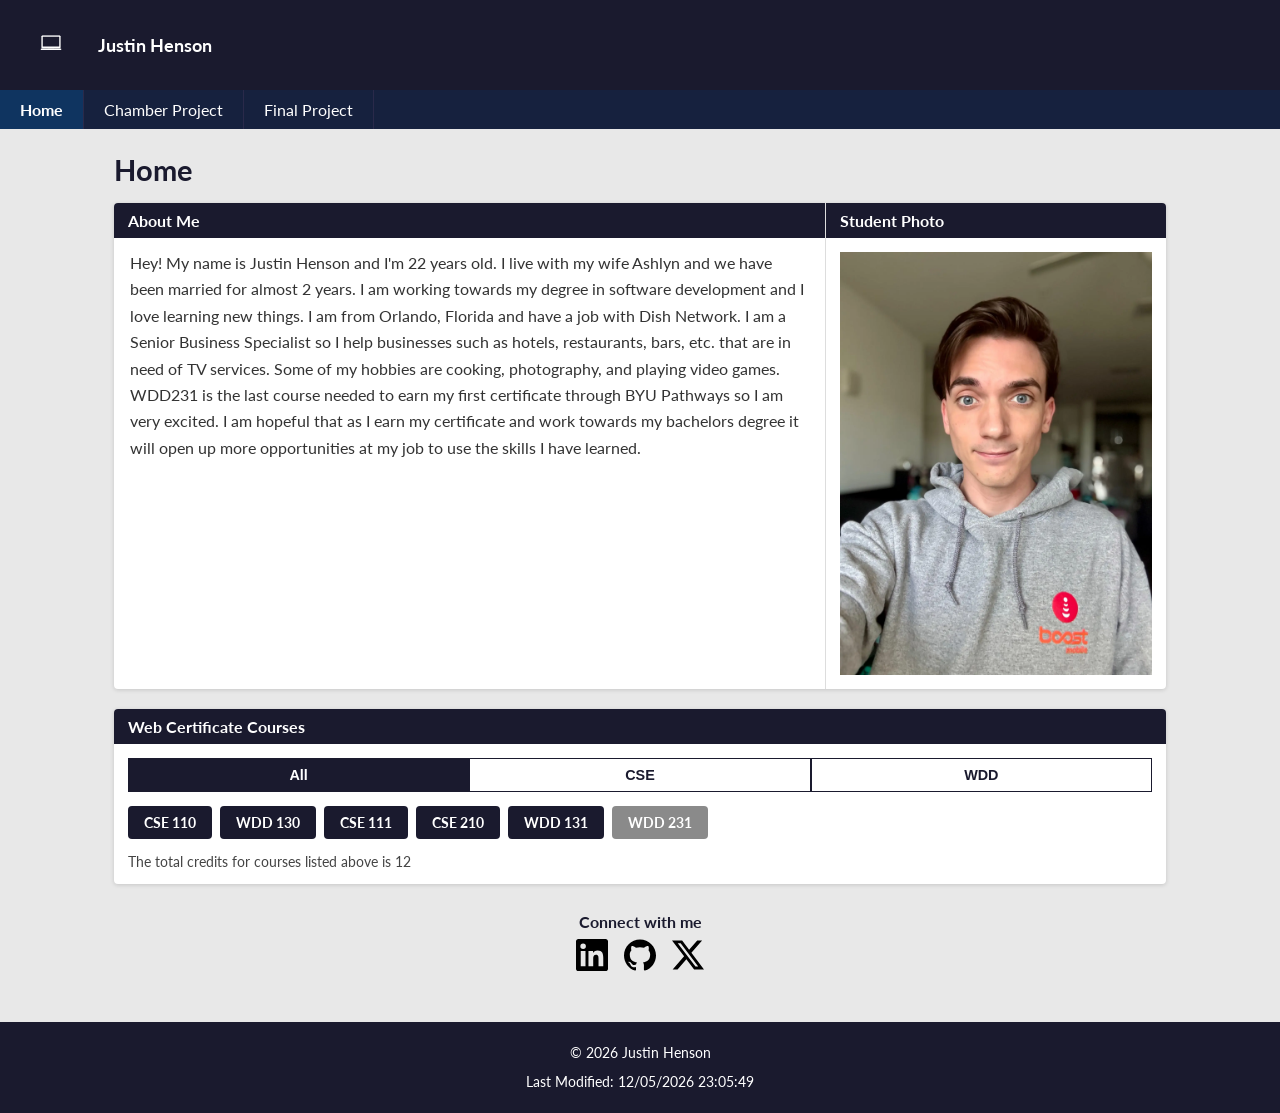
==== index.html @ 2580b40d "change to webp for more optimization" ====
<!DOCTYPE html>
<html lang="en">
<head>
    <meta charset="UTF-8">
    <meta name="viewport" content="width=device-width, initial-scale=1.0">
    <meta name="description" content="Justin Henson Course Home Page. This page includes an about section, a list of courses taken for the web certificate, and links to social media profiles.">
    <meta name="author" content="Justin Henson">
    <title>Justin Henson Course Home</title>
    <link rel="stylesheet" href="styles/small.css">
    <link rel="stylesheet" href="styles/large.css">
    <link rel="preconnect" href="https://fonts.googleapis.com">
    <link rel="preconnect" href="https://fonts.gstatic.com" crossorigin>
    <link href="https://fonts.googleapis.com/css2?family=Lato:wght@400;700&display=swap" rel="stylesheet">
    <script src="scripts/navigation.js" defer></script>
    <script src="scripts/date.js" defer></script>
    <script src="scripts/courses.js" defer></script>
</head>
<body>

    <header>
        <div class="header-top">
            <img src="images/icon.svg" alt="Logo" class="logo">
            <span class="site-name">Justin Henson</span>
            <button id="hamburger" aria-label="Toggle navigation menu">&#9776;</button>
        </div>
        <nav id="main-nav">
            <ul>
                <li><a href="index.html" class="active">Home</a></li>
                <li><a href="chamber/index.html">Chamber Project</a></li>
                <li><a href="final/index.html">Final Project</a></li>
            </ul>
        </nav>
    </header>

    <main>
        <h1>Home</h1>

        <section class="about-section">
            <div class="about-grid">
                <div class="about-text">
                    <h2>About Me</h2>
                    <p>Hey! My name is Justin Henson and I'm 22 years old. I live with my wife Ashlyn and we have been married for almost 2 years. I am working towards my degree in software development and I love learning new things. I am from Orlando, Florida and have a job with Dish Network. I am a Senior Business Specialist so I help businesses such as hotels, restaurants, bars, etc. that are in need of TV services. Some of my hobbies are cooking, photography, and playing video games. WDD231 is the last course needed to earn my first certificate through BYU Pathways so I am very excited. I am hopeful that as I earn my certificate and work towards my bachelors degree it will open up more opportunities at my job to use the skills I have learned.</p>
                </div>
                <div class="about-photo">
                    <h2>Student Photo</h2>
                    <img src="images/profile.webp" alt="Photo of Justin Henson">
                </div>
            </div>
        </section>

        <section class="courses-section">
            <h2>Web Certificate Courses</h2>
            <div class="filter-buttons">
                <button id="btn-all" class="filter-btn active-btn">All</button>
                <button id="btn-cse" class="filter-btn">CSE</button>
                <button id="btn-wdd" class="filter-btn">WDD</button>
            </div>
            <div id="courses-container"></div>
            <p class="credits-line">The total credits for courses listed above is <span id="total-credits"></span></p>
        </section>

    <section class="social-section">
            <h2>Connect with me</h2>
            <div class="social-links">
                <a href="https://linkedin.com" target="_blank" aria-label="LinkedIn">
                    <img src="images/linkedin.svg" alt="LinkedIn">
                </a>
                <a href="https://github.com" target="_blank" aria-label="GitHub">
                    <img src="images/github.svg" alt="GitHub">
                </a>
                <a href="https://x.com" target="_blank" aria-label="X">
                    <img src="images/twitter.svg" alt="X">
                </a>
            </div>
        </section>

    </main>

    <footer>
        <p>&copy; <span id="currentyear"></span> Justin Henson</p>
        <p id="lastModified"></p>
    </footer>
    </body>
</html>
---- styles/small.css ----
/* small.css base styles */

* {
    box-sizing: border-box;
    margin: 0;
    padding: 0;
}

body {
    font-family: 'Lato', sans-serif;
    font-size: 16px;
    color: #222;
    background-color: #e8e8e8;
}

/*HEADER*/

header {
    background-color: #1a1a2e;
    color: white;
}

.header-top {
    display: flex;
    align-items: center;
    padding: 10px 16px;
    gap: 12px;
}

.logo {
    width: 70px;
    height: 70px;
}

.site-name {
    flex: 1;
    font-size: 1.1rem;
    font-weight: 700;
}

#hamburger {
    background: none;
    border: 2px solid white;
    color: white;
    font-size: 1.2rem;
    cursor: pointer;
    padding: 4px 8px;
    border-radius: 4px;
}
#main-nav {
    background-color: #16213e;
}

#main-nav ul {
    list-style: none;
    display: none;
    flex-direction: column;
}
#main-nav ul.open {
    display: flex;
}

#main-nav ul li a {
    display: block;
    color: white;
    text-decoration: none;
    padding: 12px 16px;
    font-size: 1rem;
    border-bottom: 1px solid #2a2a4a;
}

#main-nav ul li a:hover {
    background-color: #0f3460;
}

#main-nav ul li a.active {
    background-color: #0f3460;
    font-weight: 700;
}

/* ---- MAIN ---- */
main {
    padding: 20px 16px;
    max-width: 1100px;
    margin: 0 auto;
}

main h1 {
    font-size: 1.8rem;
    margin-bottom: 16px;
    color: #1a1a2e;
}
section {
    background: white;
    margin-bottom: 20px;
    border-radius: 4px;
    overflow: hidden;
    box-shadow: 0 1px 4px rgba(0,0,0,0.15);
}

section h2 {
    background-color: #1a1a2e;
    color: white;
    padding: 8px 14px;
    font-size: 1rem;
    font-weight: 700;
}

/* ---- ABOUT--- */
.about-grid {
    display: flex;
    flex-direction: column;
}

.about-text {
    padding: 14px;
}

.about-text h2 {
    background-color: #1a1a2e;
    color: white;
    padding: 8px 14px;
    margin: -14px -14px 12px -14px;
}

.about-text p {
    line-height: 1.65;
    color: #333;
}

.about-photo {
    border-top: 1px solid #ddd;
}

.about-photo h2 {
    background-color: #1a1a2e;
    color: white;
    padding: 8px 14px;
}

.about-photo img {
    display: block;
    width: 100%;
    max-width: 300px;
    margin: 14px auto;
    border-radius: 6px;
    object-fit: cover;
}

/* -COURSES*/
.courses-section h2 {
    background-color: #1a1a2e;
    color: white;
    padding: 8px 14px;
}

.filter-buttons {
    display: flex;
    gap: 0;
    padding: 14px 14px 0 14px;
}

.filter-btn {
    flex: 1;
    padding: 8px 4px;
    border: 1px solid #1a1a2e;
    background: white;
    color: #1a1a2e;
    cursor: pointer;
    font-size: 0.9rem;
    font-weight: 700;
}

.filter-btn:hover {
    background-color: #e0e8f0;
}

.active-btn {
    background-color: #1a1a2e;
    color: white;
}
#courses-container {
    display: flex;
    flex-wrap: wrap;
    gap: 8px;
    padding: 14px;
}

.course-card {
    background-color: #8a8a8a;
    color: white;
    padding: 8px 16px;
    border-radius: 4px;
    font-size: 0.9rem;
    font-weight: 700;
}

.course-card.completed {
    background-color: #1a1a2e;
    color: white;
}

.credits-line {
    padding: 0 14px 14px 14px;
    font-size: 0.9rem;
    color: #444;
}

/* FOOTER */
footer {
    background-color: #1a1a2e;
    color: white;
    text-align: center;
    padding: 20px 16px;
    font-size: 0.9rem;
    display: flex;
    flex-direction: column;
    align-items: center;
    gap: 8px;
}

.social-links {
    display: flex;
    justify-content: center;
    gap: 16px;
    margin-bottom: 4px;
}

.social-links a img {
    width: 32px;
    height: 32px;
}

.social-links a:hover img {
    opacity: 0.8;
}

footer p {
    line-height: 1.5;
}
.social-section {
    background: transparent;
    box-shadow: none;
    display: flex;
    flex-direction: column;
    align-items: center;
}
.social-section h2 {
    background-color: transparent;
    color: #1a1a2e;
    text-align: center;
}
---- styles/large.css ----
@media (min-width: 640px) {

    /* ---- HEADER ---- */
    #hamburger {
        display: none;
    }

    #main-nav ul {
        display: flex !important;
        flex-direction: row;
    }

    #main-nav ul li a {
        padding: 10px 20px;
        border-bottom: none;
        border-right: 1px solid #2a2a4a;
    }

    #main-nav ul li a:hover,
    #main-nav ul li a.active {
        background-color: #0f3460;
    }

    /* ---- MAIN ---- */
    main {
        padding: 24px 24px;
    }
    .about-grid {
        flex-direction: row;
    }

    .about-text {
        flex: 2;
        padding: 16px;
        border-right: 1px solid #ddd;
    }

    .about-text h2 {
        margin: -16px -16px 12px -16px;
    }

    .about-photo {
        flex: 1;
        border-top: none;
        display: flex;
        flex-direction: column;
    }

    .about-photo img {
        max-width: 100%;
        margin: 14px auto;
        padding: 0 14px;
    }
    .filter-buttons {
        padding: 14px 14px 0 14px;
    }

    .filter-btn {
        padding: 8px 20px;
    }
}
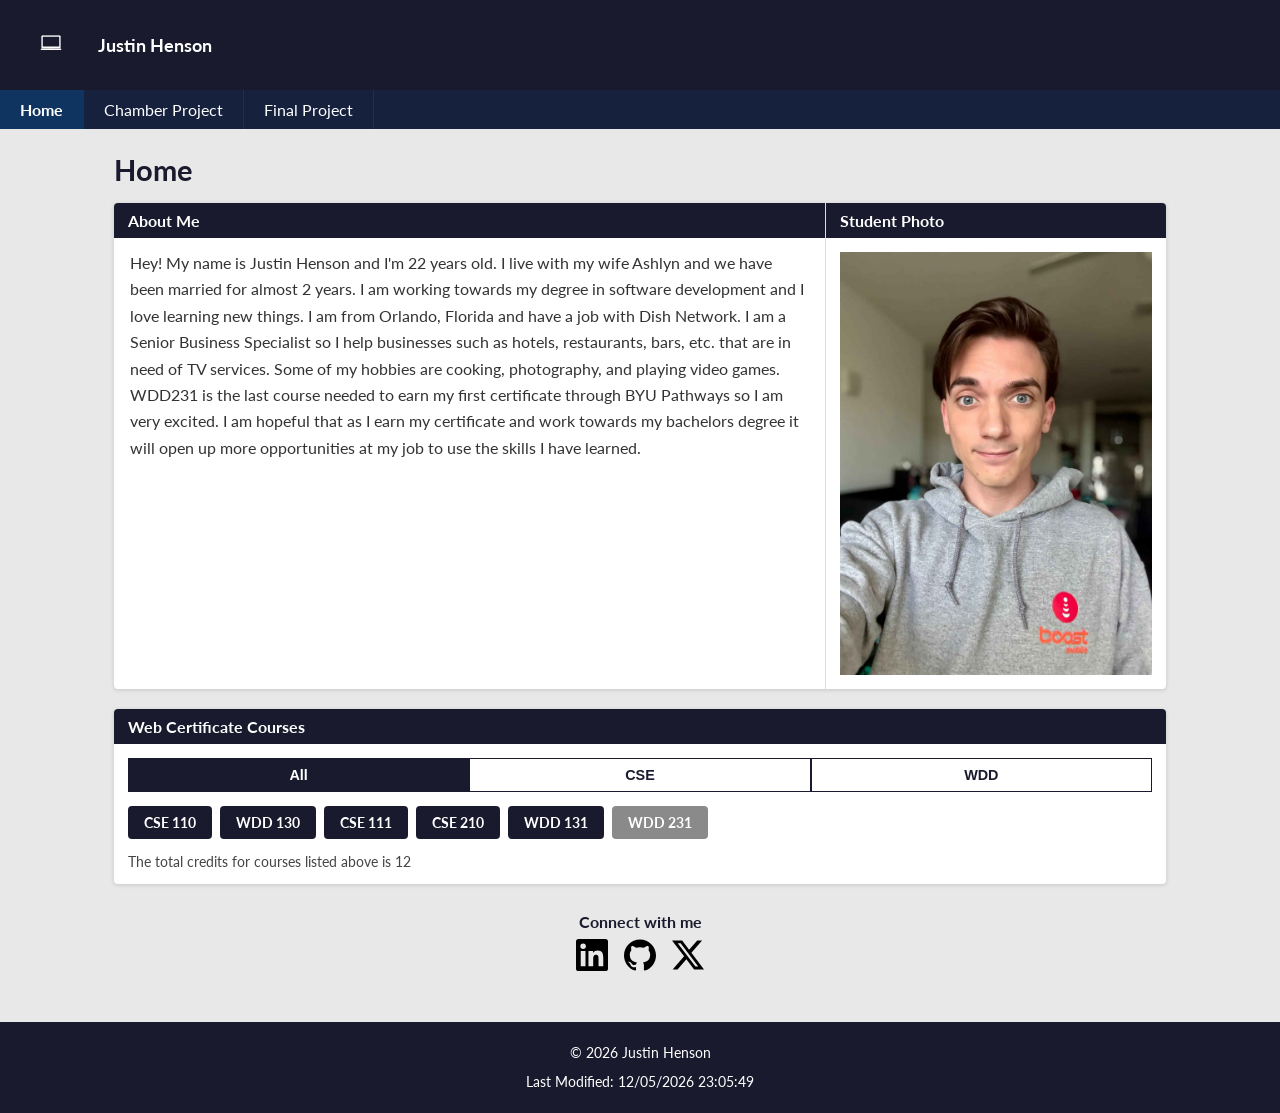
==== commit 89c11f07: "commit" ====
--- a/index.html
+++ b/index.html
@@ -43,7 +43,7 @@
                 </div>
                 <div class="about-photo">
                     <h2>Student Photo</h2>
-                    <img src="images/profile.webp" alt="Photo of Justin Henson">
+                    <img src="images/profile.jpg" alt="Photo of Justin Henson">
                 </div>
             </div>
         </section>
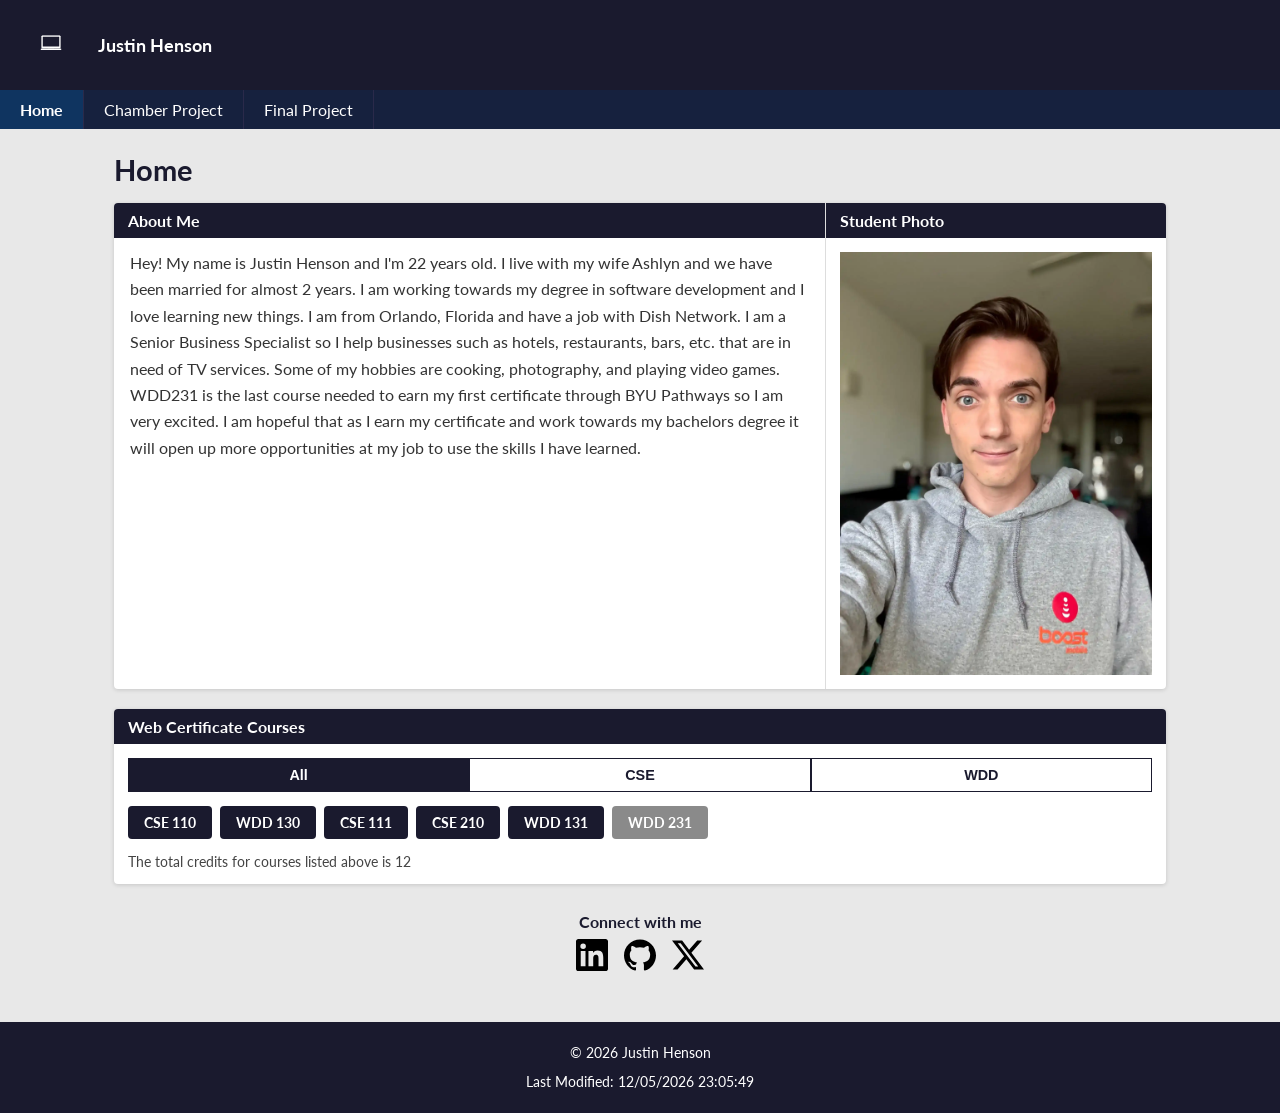
==== commit 26f2c6c3: "commit" ====
--- a/index.html
+++ b/index.html
@@ -43,7 +43,7 @@
                 </div>
                 <div class="about-photo">
                     <h2>Student Photo</h2>
-                    <img src="images/profile.jpg" alt="Photo of Justin Henson">
+                    <img src="images/profile.webp" alt="Photo of Justin Henson">
                 </div>
             </div>
         </section>
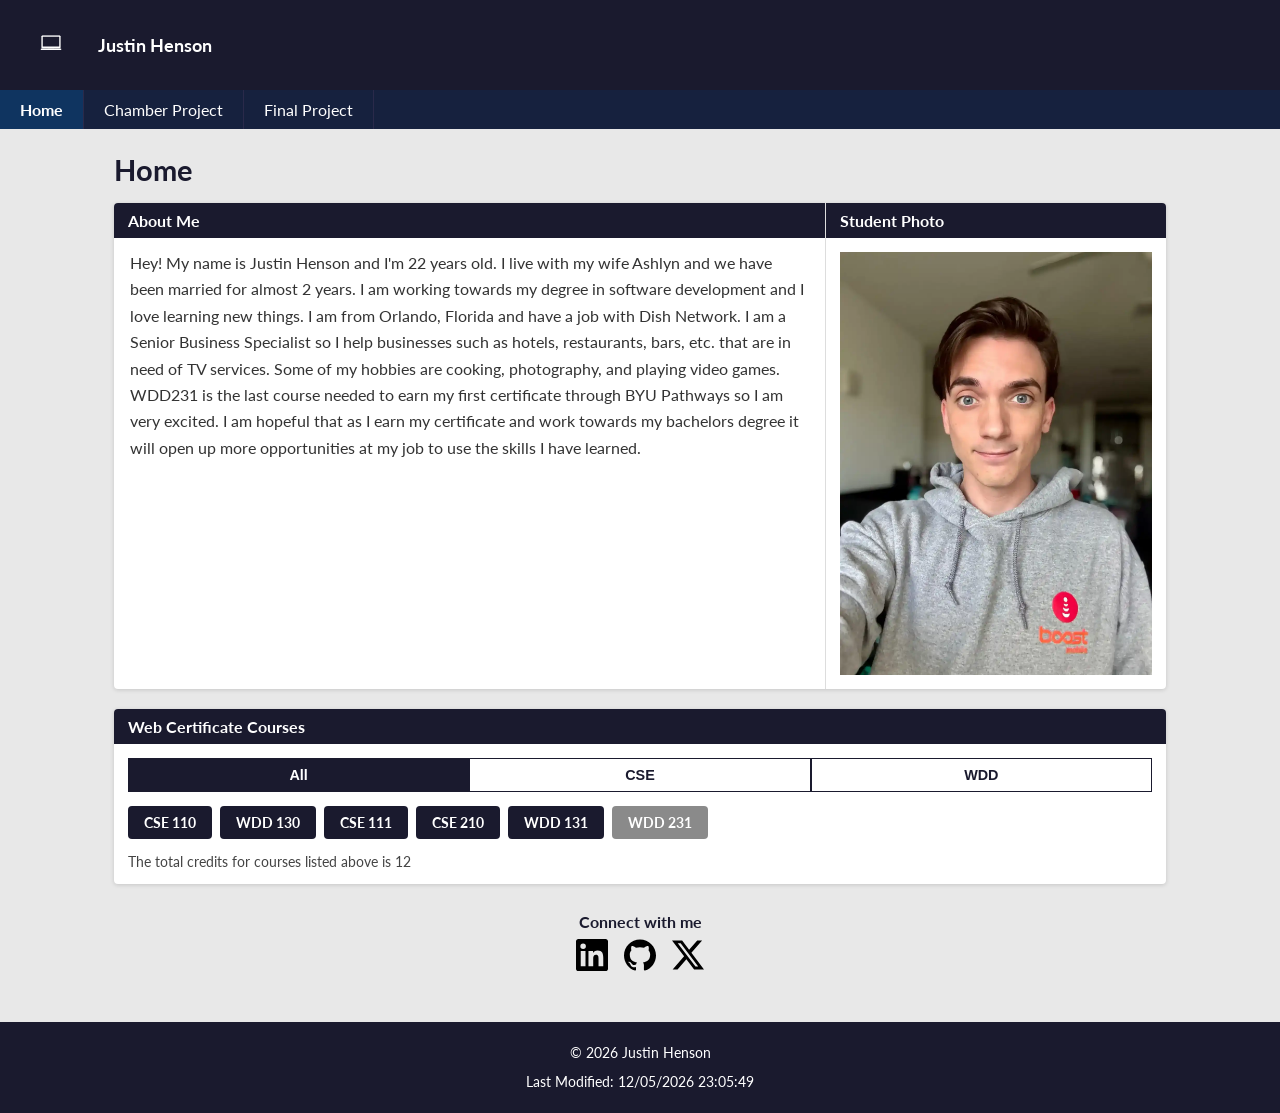
==== commit 1fb84a03: "add favicon" ====
--- a/index.html
+++ b/index.html
@@ -1,6 +1,7 @@
 <!DOCTYPE html>
 <html lang="en">
 <head>
+    <link rel="icon" href="images/favicon.ico">
     <meta charset="UTF-8">
     <meta name="viewport" content="width=device-width, initial-scale=1.0">
     <meta name="description" content="Justin Henson Course Home Page. This page includes an about section, a list of courses taken for the web certificate, and links to social media profiles.">
